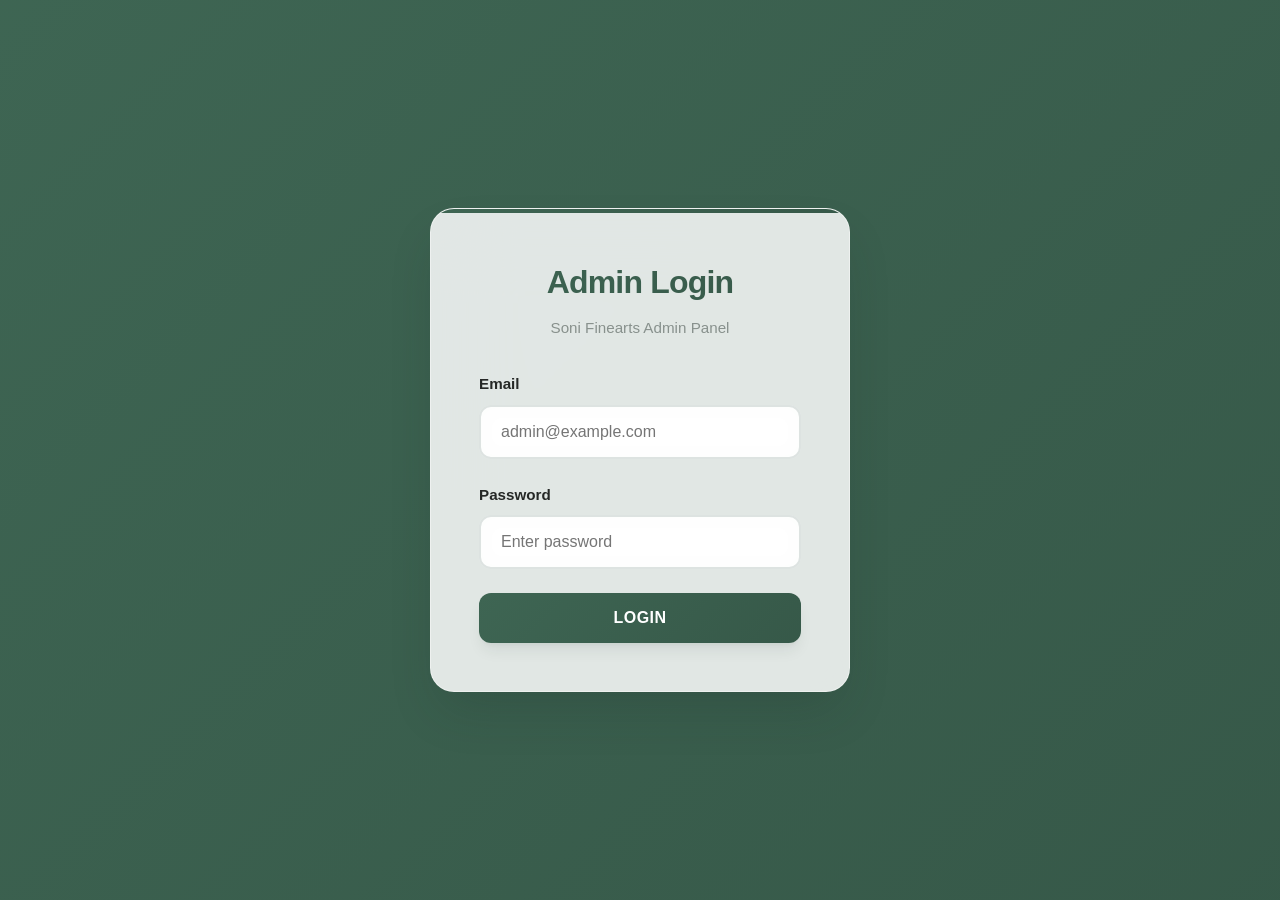
==== admin.html @ 53bbf8bd "initial commit" ====
<!DOCTYPE html>
<html lang="en">
<head>
  <meta charset="UTF-8">
  <meta name="viewport" content="width=device-width, initial-scale=1.0">
  <title>Admin Dashboard</title>
  <!-- <link rel="stylesheet" href="admin.css"> -->
   <link rel="stylesheet" href="adminTest.css"> <!--teal green-->
    <!-- <link rel="stylesheet" href="claudeadmin.css"> -->
</head>
<body>

  <!-- LOGIN SECTION -->
  <div id="login-container" class="login-container show">
    <div class="login-box">
      <h1>Admin Login</h1>
      <p class="login-subtitle">Soni Finearts Admin Panel</p>
      
      <form id="login-form">
        <div class="form-group">
          <label for="admin-email">Email</label>
          <input type="email" id="admin-email" placeholder="admin@example.com" required>
        </div>
        
        <div class="form-group">
          <label for="admin-password">Password</label>
          <input type="password" id="admin-password" placeholder="Enter password" required>
        </div>
        
        <button type="submit" class="btn-login">Login</button>
        <p id="login-error" class="error-message"></p>
      </form>
    </div>
  </div>

  <!-- DASHBOARD SECTION -->
  <div id="dashboard-container" class="dashboard-container">
    <header class="admin-header">
      <div class="header-left">
        <h1>Admin Product Dashboard</h1>
        <p class="header-subtitle">Manage your products</p>
      </div>
      <div class="header-right">
        <span id="admin-name" class="admin-name"></span>
        <button id="logout-btn" class="btn-logout">Logout</button>
      </div>
    </header>

    <div class="container">
      <!-- PRODUCT FORM -->
      <section class="form-section">
        <h2>Add/Edit Product</h2>
        <form id="product-form" enctype="multipart/form-data">
          <input type="hidden" id="product-id">
          
          <div class="form-row">
            <div class="form-group">
              <label for="name">Product Name</label>
              <input type="text" id="name" placeholder="Enter product name" required>
            </div>
            
            <div class="form-group">
              <label for="price">Price (₹)</label>
              <input type="number" id="price" placeholder="Enter price" step="0.01" required>
            </div>
          </div>
          
          <div class="form-row">
            <div class="form-group">
              <label for="image">Product Image</label>
              <input type="file" id="image" accept="image/*">
              <small>Upload an image for the product</small>
            </div>
            
            <div class="form-group">
              <label for="description">Description</label>
              <input type="text" id="description" placeholder="Brief product description">
            </div>
          </div>

          <button type="submit" class="btn-submit">Save Product</button>
          <button type="button" id="reset-form-btn" class="btn-reset">Clear Form</button>
        </form>
      </section>

      <!-- PRODUCT LIST -->
      <section class="list-section">
        <h2>Products List</h2>
        <div id="loading" class="loading-spinner"></div>
        <div id="product-list" class="product-list"></div>
      </section>
    </div>
  </div>

  <script src="admin.js"></script>
</body>
</html>
---- admin.css ----
/* admin.css - Ultra Modern Admin Dashboard 2024 */
:root {
  --hue: 152;

  /* Brand colors */
  --first-color: hsl(152, 24%, 32%);
  --first-color-alt: hsl(152, 24%, 28%);
  --first-color-light: hsl(152, 24%, 66%);
  --first-color-lighten: hsl(152, 24%, 92%);

  /* Text colors */
  --title-color: hsl(152, 4%, 15%);
  --text-color: hsl(152, 4%, 35%);
  --text-color-light: hsl(152, 4%, 55%);

  /* Gradients built from brand colors */
  --primary-gradient: linear-gradient(135deg, var(--first-color) 0%, var(--first-color-alt) 100%);
  --success-gradient: linear-gradient(135deg, hsl(152, 40%, 38%) 0%, hsl(152, 40%, 28%) 100%);
  --error-gradient: linear-gradient(135deg, hsl(0, 65%, 55%) 0%, hsl(0, 65%, 45%) 100%);
  --warning-gradient: linear-gradient(135deg, hsl(38, 85%, 55%) 0%, hsl(38, 85%, 45%) 100%);

  /* Surfaces */
  --glass-bg: rgba(255, 255, 255, 0.85);
  --glass-border: rgba(255, 255, 255, 0.4);

  /* Borders & shadows */
  --border-light: hsl(152, 10%, 88%);
  --shadow-sm: 0 1px 3px 0 hsl(152 24% 15% / 0.08), 0 1px 2px -1px hsl(152 24% 15% / 0.08);
  --shadow-md: 0 4px 6px -1px hsl(152 24% 15% / 0.08), 0 2px 4px -2px hsl(152 24% 15% / 0.08);
  --shadow-lg: 0 10px 15px -3px hsl(152 24% 15% / 0.08), 0 4px 6px -4px hsl(152 24% 15% / 0.08);
  --shadow-xl: 0 20px 25px -5px hsl(152 24% 15% / 0.1), 0 8px 10px -6px hsl(152 24% 15% / 0.1);
  --shadow-2xl: 0 25px 50px -12px hsl(152 24% 15% / 0.22);

  /* Radii */
  --radius-sm: 8px;
  --radius-md: 12px;
  --radius-lg: 20px;
  --radius-xl: 24px;

  /* Motion */
  --transition: all 0.3s cubic-bezier(0.4, 0, 0.2, 1);

  /* Legacy aliases kept for backwards compat */
  --text-primary: var(--title-color);
  --text-secondary: var(--text-color);
  --text-muted: var(--text-color-light);
}

* {
  margin: 0;
  padding: 0;
  box-sizing: border-box;
}

body {
  font-family: 'Inter', -apple-system, BlinkMacSystemFont, 'Segoe UI', Roboto, sans-serif;
  background: var(--primary-gradient);
  min-height: 100vh;
  padding: 20px;
  color: var(--title-color);
  line-height: 1.6;
  -webkit-font-smoothing: antialiased;
  -moz-osx-font-smoothing: grayscale;
}

/* LOGIN CONTAINER */
.login-container {
  display: none;
  position: fixed;
  top: 0;
  left: 0;
  right: 0;
  bottom: 0;
  background: var(--primary-gradient);
  z-index: 1000;
  align-items: center;
  justify-content: center;
  backdrop-filter: blur(8px);
}

.login-container.show {
  display: flex;
}

.login-box {
  background: var(--glass-bg);
  backdrop-filter: blur(40px);
  border-radius: var(--radius-xl);
  padding: 48px;
  box-shadow: var(--shadow-2xl);
  width: 100%;
  max-width: 420px;
  border: 1px solid var(--glass-border);
  position: relative;
  overflow: hidden;
}

.login-box::before {
  content: '';
  position: absolute;
  top: 0;
  left: 0;
  right: 0;
  height: 4px;
  background: var(--primary-gradient);
}

.login-box h1 {
  font-size: 2rem;
  font-weight: 800;
  background: var(--primary-gradient);
  -webkit-background-clip: text;
  -webkit-text-fill-color: transparent;
  background-clip: text;
  margin-bottom: 8px;
  text-align: center;
  letter-spacing: -0.025em;
}

.login-subtitle {
  text-align: center;
  color: var(--text-color-light);
  margin-bottom: 32px;
  font-size: 0.95rem;
  font-weight: 500;
}

#login-form .form-group {
  margin-bottom: 24px;
  position: relative;
}

#login-form label {
  display: block;
  margin-bottom: 8px;
  font-weight: 600;
  color: var(--title-color);
  font-size: 0.95rem;
}

#login-form input {
  width: 100%;
  padding: 16px 20px;
  border: 2px solid var(--border-light);
  border-radius: var(--radius-md);
  font-size: 1rem;
  font-weight: 500;
  background: rgba(255, 255, 255, 0.9);
  transition: var(--transition);
  backdrop-filter: blur(10px);
  color: var(--title-color);
}

#login-form input:focus {
  outline: none;
  border-color: var(--first-color);
  box-shadow: 0 0 0 4px hsl(152, 24%, 32%, 0.15);
  transform: translateY(-1px);
}

.btn-login {
  width: 100%;
  padding: 16px 24px;
  background: var(--primary-gradient);
  color: white;
  border: none;
  border-radius: var(--radius-md);
  font-size: 1rem;
  font-weight: 700;
  cursor: pointer;
  transition: var(--transition);
  box-shadow: var(--shadow-lg);
  position: relative;
  overflow: hidden;
  text-transform: uppercase;
  letter-spacing: 0.5px;
}

.btn-login::before {
  content: '';
  position: absolute;
  top: 0;
  left: -100%;
  width: 100%;
  height: 100%;
  background: linear-gradient(90deg, transparent, rgba(255, 255, 255, 0.25), transparent);
  transition: left 0.6s;
}

.btn-login:hover::before {
  left: 100%;
}

.btn-login:hover {
  transform: translateY(-3px);
  box-shadow: var(--shadow-2xl);
}

.btn-login:active {
  transform: translateY(-1px);
}

.error-message {
  background: hsl(0, 65%, 96%);
  color: hsl(0, 65%, 40%);
  font-size: 0.9rem;
  margin-top: 12px;
  text-align: center;
  padding: 12px 16px;
  border-radius: var(--radius-sm);
  border-left: 4px solid hsl(0, 65%, 55%);
  display: none;
  backdrop-filter: blur(10px);
}

.error-message.show {
  display: block;
  animation: shake 0.5s ease-in-out;
}

@keyframes shake {
  0%, 100% { transform: translateX(0); }
  25% { transform: translateX(-4px); }
  75% { transform: translateX(4px); }
}

/* DASHBOARD CONTAINER */
.dashboard-container {
  display: none;
}

.dashboard-container.show {
  display: block;
}

.admin-header {
  background: var(--glass-bg);
  backdrop-filter: blur(40px);
  border-radius: var(--radius-lg);
  padding: 24px 40px;
  box-shadow: var(--shadow-lg);
  margin-bottom: 30px;
  display: flex;
  justify-content: space-between;
  align-items: center;
  border: 1px solid var(--glass-border);
  position: relative;
}

.admin-header::before {
  content: '';
  position: absolute;
  top: 0;
  left: 0;
  right: 0;
  height: 4px;
  background: var(--primary-gradient);
  border-radius: var(--radius-lg) var(--radius-lg) 0 0;
}

.header-left h1 {
  font-size: 2rem;
  font-weight: 800;
  background: var(--primary-gradient);
  -webkit-background-clip: text;
  -webkit-text-fill-color: transparent;
  background-clip: text;
  margin: 0 0 4px 0;
  letter-spacing: -0.025em;
}

.header-subtitle {
  color: var(--text-color-light);
  font-size: 0.9rem;
  font-weight: 500;
}

.header-right {
  display: flex;
  align-items: center;
  gap: 20px;
}

.admin-name {
  color: var(--title-color);
  font-weight: 600;
  font-size: 0.95rem;
  display: flex;
  align-items: center;
  gap: 8px;
}

.btn-logout {
  padding: 12px 24px;
  background: var(--error-gradient);
  color: white;
  border: none;
  border-radius: var(--radius-md);
  font-weight: 600;
  cursor: pointer;
  transition: var(--transition);
  box-shadow: var(--shadow-md);
  text-transform: uppercase;
  letter-spacing: 0.5px;
  font-size: 0.9rem;
}

.btn-logout:hover {
  transform: translateY(-2px);
  box-shadow: var(--shadow-xl);
}

.container {
  max-width: 1400px;
  margin: 0 auto;
}

/* FORM SECTION */
.form-section {
  background: var(--glass-bg);
  backdrop-filter: blur(40px);
  border-radius: var(--radius-lg);
  padding: 40px;
  box-shadow: var(--shadow-lg);
  border: 1px solid var(--glass-border);
  margin-bottom: 30px;
  position: relative;
  overflow: hidden;
}

.form-section::before {
  content: '';
  position: absolute;
  top: 0;
  left: 0;
  right: 0;
  height: 4px;
  background: var(--primary-gradient);
}

.form-section h2 {
  font-size: 1.75rem;
  font-weight: 800;
  color: var(--title-color);
  margin-bottom: 32px;
  display: flex;
  align-items: center;
  gap: 12px;
  letter-spacing: -0.025em;
}

#product-form {
  display: flex;
  flex-direction: column;
  gap: 24px;
}

.form-row {
  display: grid;
  grid-template-columns: repeat(auto-fit, minmax(300px, 1fr));
  gap: 24px;
}

.form-group {
  display: flex;
  flex-direction: column;
  position: relative;
}

.form-group label {
  margin-bottom: 8px;
  font-weight: 600;
  color: var(--title-color);
  font-size: 0.95rem;
  display: flex;
  align-items: center;
  gap: 6px;
}

.form-group input {
  padding: 16px 20px;
  border: 2px solid var(--border-light);
  border-radius: var(--radius-md);
  font-size: 1rem;
  font-weight: 500;
  background: rgba(255, 255, 255, 0.9);
  transition: var(--transition);
  backdrop-filter: blur(10px);
  color: var(--title-color);
}

.form-group input:focus {
  outline: none;
  border-color: var(--first-color);
  box-shadow: 0 0 0 4px hsl(152, 24%, 32%, 0.15);
  transform: translateY(-1px);
}

.form-group small {
  color: var(--text-color-light);
  font-size: 0.85rem;
  margin-top: 6px;
  font-style: italic;
}

.form-actions {
  display: flex;
  gap: 16px;
  justify-content: flex-end;
  padding-top: 24px;
  border-top: 1px solid var(--border-light);
  margin-top: 24px;
}

.btn-submit,
.btn-reset {
  padding: 16px 32px;
  border: none;
  border-radius: var(--radius-md);
  font-size: 1rem;
  font-weight: 700;
  cursor: pointer;
  transition: var(--transition);
  display: flex;
  align-items: center;
  gap: 8px;
  text-transform: uppercase;
  letter-spacing: 0.5px;
}

.btn-submit {
  background: var(--primary-gradient);
  color: white;
  box-shadow: var(--shadow-lg);
}

.btn-submit:hover {
  transform: translateY(-3px) scale(1.02);
  box-shadow: var(--shadow-2xl);
}

.btn-reset {
  background: transparent;
  color: var(--text-color-light);
  border: 2px solid var(--border-light);
  box-shadow: var(--shadow-sm);
}

.btn-reset:hover {
  background: var(--first-color-lighten);
  color: var(--title-color);
  border-color: var(--first-color);
  transform: translateY(-2px);
}

/* LIST SECTION */
.list-section {
  background: var(--glass-bg);
  backdrop-filter: blur(40px);
  border-radius: var(--radius-lg);
  padding: 40px;
  box-shadow: var(--shadow-lg);
  border: 1px solid var(--glass-border);
  position: relative;
  overflow: hidden;
}

.list-section::before {
  content: '';
  position: absolute;
  top: 0;
  left: 0;
  right: 0;
  height: 4px;
  background: var(--success-gradient);
}

.list-section h2 {
  font-size: 1.75rem;
  font-weight: 800;
  color: var(--title-color);
  margin-bottom: 32px;
  display: flex;
  align-items: center;
  gap: 12px;
  letter-spacing: -0.025em;
}

/* LOADING SPINNER */
.loading-spinner {
  display: none;
  text-align: center;
  padding: 60px 20px;
}

.loading-spinner.show {
  display: block;
}

.loading-spinner::after {
  content: '';
  display: inline-block;
  width: 48px;
  height: 48px;
  border: 4px solid hsl(152, 24%, 32%, 0.2);
  border-top-color: var(--first-color);
  border-radius: 50%;
  animation: spin 1s cubic-bezier(0.4, 0, 0.2, 1) infinite;
}

@keyframes spin {
  to { transform: rotate(360deg); }
}

.product-list {
  display: grid;
  grid-template-columns: repeat(auto-fill, minmax(360px, 1fr));
  gap: 28px;
}

.product-card {
  background: linear-gradient(145deg, rgba(255, 255, 255, 0.92), var(--first-color-lighten));
  border-radius: var(--radius-lg);
  padding: 28px;
  box-shadow: var(--shadow-md);
  border: 1px solid hsl(152, 24%, 85%);
  transition: var(--transition);
  position: relative;
  overflow: hidden;
  backdrop-filter: blur(20px);
}

.product-card::before {
  content: '';
  position: absolute;
  top: 0;
  left: 0;
  right: 0;
  height: 4px;
  background: var(--primary-gradient);
}

.product-card:hover {
  transform: translateY(-8px) scale(1.02);
  box-shadow: var(--shadow-2xl);
}

.product-info {
  display: flex;
  gap: 20px;
  margin-bottom: 20px;
  padding-bottom: 20px;
  border-bottom: 1px solid var(--border-light);
}

.product-image {
  width: 90px;
  height: 90px;
  border-radius: var(--radius-md);
  object-fit: cover;
  background: var(--first-color-lighten);
  flex-shrink: 0;
  box-shadow: var(--shadow-md);
  border: 2px solid hsl(152, 24%, 80%);
}

.product-details {
  flex: 1;
  min-width: 0;
}

.product-details h3 {
  font-size: 1.25rem;
  font-weight: 800;
  color: var(--title-color);
  margin-bottom: 8px;
  line-height: 1.3;
  display: -webkit-box;
  -webkit-line-clamp: 2;
  -webkit-box-orient: vertical;
  overflow: hidden;
}

.product-details p {
  color: var(--text-color-light);
  font-size: 0.9rem;
  margin: 6px 0;
  font-weight: 500;
}

.product-price {
  font-size: 1.5rem;
  font-weight: 800;
  background: var(--success-gradient);
  -webkit-background-clip: text;
  -webkit-text-fill-color: transparent;
  background-clip: text;
  margin-top: 4px;
}

.product-actions {
  display: flex;
  gap: 16px;
}

.btn-edit,
.btn-delete {
  flex: 1;
  padding: 12px 20px;
  border: none;
  border-radius: var(--radius-md);
  font-weight: 700;
  cursor: pointer;
  transition: var(--transition);
  display: flex;
  align-items: center;
  justify-content: center;
  gap: 8px;
  text-transform: uppercase;
  letter-spacing: 0.5px;
  font-size: 0.85rem;
}

.btn-edit {
  background: var(--success-gradient);
  color: white;
  box-shadow: var(--shadow-md);
}

.btn-delete {
  background: var(--error-gradient);
  color: white;
  box-shadow: var(--shadow-md);
}

.btn-edit:hover,
.btn-delete:hover {
  transform: translateY(-3px) scale(1.05);
  box-shadow: var(--shadow-xl);
}

/* SUCCESS/ERROR MESSAGES */
.message {
  padding: 20px 28px;
  border-radius: var(--radius-md);
  margin-bottom: 24px;
  font-weight: 600;
  display: flex;
  align-items: center;
  gap: 16px;
  animation: slideInUp 0.5s cubic-bezier(0.4, 0, 0.2, 1);
  box-shadow: var(--shadow-lg);
  backdrop-filter: blur(20px);
  border: 1px solid rgba(255, 255, 255, 0.2);
}

.message.success {
  background: hsl(152, 24%, 92%, 0.6);
  color: var(--first-color-alt);
  border-left: 5px solid var(--first-color);
}

.message.error {
  background: hsl(0, 65%, 96%, 0.6);
  color: hsl(0, 65%, 40%);
  border-left: 5px solid hsl(0, 65%, 55%);
}

@keyframes slideInUp {
  from {
    opacity: 0;
    transform: translateY(20px) scale(0.95);
  }
  to {
    opacity: 1;
    transform: translateY(0) scale(1);
  }
}

/* RESPONSIVE DESIGN */
@media (max-width: 1024px) {
  .product-list {
    grid-template-columns: repeat(auto-fill, minmax(320px, 1fr));
  }
}

@media (max-width: 768px) {
  body {
    padding: 12px;
  }

  .login-box {
    margin: 16px;
    padding: 36px 28px;
    border-radius: var(--radius-lg);
  }

  .admin-header {
    flex-direction: column;
    gap: 20px;
    padding: 24px;
    text-align: center;
  }

  .header-left h1 {
    font-size: 1.75rem;
  }

  .header-right {
    width: 100%;
    justify-content: center;
    order: -1;
  }

  .form-row {
    grid-template-columns: 1fr;
    gap: 20px;
  }

  .form-section,
  .list-section {
    padding: 28px 24px;
  }

  .product-list {
    grid-template-columns: 1fr;
    gap: 20px;
  }

  .product-card {
    padding: 24px;
  }

  .form-section h2,
  .list-section h2 {
    font-size: 1.5rem;
  }

  .form-actions {
    flex-direction: column;
  }

  .btn-submit,
  .btn-reset {
    width: 100%;
  }

  .container {
    padding: 0 12px;
  }
}

@media (max-width: 480px) {
  .login-box {
    padding: 28px 20px;
    margin: 12px;
  }

  .login-box h1 {
    font-size: 1.5rem;
  }

  .admin-header {
    padding: 20px 16px;
  }

  .admin-header h1 {
    font-size: 1.5rem;
  }

  .form-section,
  .list-section {
    padding: 24px 20px;
    border-radius: var(--radius-lg);
    margin-bottom: 20px;
  }

  .form-section h2,
  .list-section h2 {
    font-size: 1.25rem;
  }

  .product-info {
    flex-direction: column;
    gap: 16px;
  }

  .product-image {
    width: 100%;
    height: 120px;
    max-width: 200px;
    align-self: center;
  }

  .product-actions {
    flex-direction: column;
  }

  .btn-edit,
  .btn-delete {
    width: 100%;
  }

  body {
    padding: 8px;
  }
}

/* Dark mode support */
@media (prefers-color-scheme: dark) {
  :root {
    --glass-bg: rgba(15, 30, 25, 0.9);
    --glass-border: rgba(75, 166, 142, 0.15);
    --title-color: hsl(152, 15%, 90%);
    --text-color: hsl(152, 8%, 72%);
    --text-color-light: hsl(152, 8%, 55%);
    --border-light: hsl(152, 15%, 22%);
    --first-color-lighten: hsl(152, 24%, 12%);
  }

  .product-card {
    background: linear-gradient(145deg, hsl(152, 20%, 14%), hsl(152, 20%, 18%));
  }
}

/* Focus styles for accessibility */
.btn-login:focus-visible,
.btn-logout:focus-visible,
.btn-submit:focus-visible,
.btn-reset:focus-visible,
.btn-edit:focus-visible,
.btn-delete:focus-visible,
input:focus-visible {
  outline: 3px solid var(--first-color);
  outline-offset: 2px;
}

/* Custom scrollbar */
::-webkit-scrollbar {
  width: 8px;
}

::-webkit-scrollbar-track {
  background: var(--first-color-lighten);
  border-radius: 10px;
}

::-webkit-scrollbar-thumb {
  background: var(--first-color-light);
  border-radius: 10px;
  transition: var(--transition);
}

::-webkit-scrollbar-thumb:hover {
  background: var(--first-color);
}

/* Selection styles */
::selection {
  background: var(--first-color);
  color: white;
}

/* Print styles */
@media print {
  body * {
    visibility: hidden;
  }

  .product-list, .product-list * {
    visibility: visible;
  }

  .product-list {
    position: absolute;
    left: 0;
    top: 0;
  }
}

/* Reduced motion support */
@media (prefers-reduced-motion: reduce) {
  *,
  *::before,
  *::after {
    animation-duration: 0.01ms !important;
    animation-iteration-count: 1 !important;
    transition-duration: 0.01ms !important;
    scroll-behavior: auto !important;
  }
}
---- adminTest.css ----
/* admin.css - Ultra Modern Admin Dashboard 2024 */
:root {
  --hue: 152;

  /* Brand colors */
  --first-color: hsl(152, 24%, 32%);
  --first-color-alt: hsl(152, 24%, 28%);
  --first-color-light: hsl(152, 24%, 66%);
  --first-color-lighten: hsl(152, 24%, 92%);

  /* Text colors */
  --title-color: hsl(152, 4%, 15%);
  --text-color: hsl(152, 4%, 35%);
  --text-color-light: hsl(152, 4%, 55%);

  /* Gradients built from brand colors */
  --primary-gradient: linear-gradient(135deg, var(--first-color) 0%, var(--first-color-alt) 100%);
  --success-gradient: linear-gradient(135deg, hsl(152, 40%, 38%) 0%, hsl(152, 40%, 28%) 100%);
  --error-gradient: linear-gradient(135deg, hsl(0, 65%, 55%) 0%, hsl(0, 65%, 45%) 100%);
  --warning-gradient: linear-gradient(135deg, hsl(38, 85%, 55%) 0%, hsl(38, 85%, 45%) 100%);

  /* Surfaces */
  --glass-bg: rgba(255, 255, 255, 0.85);
  --glass-border: rgba(255, 255, 255, 0.4);

  /* Borders & shadows */
  --border-light: hsl(152, 10%, 88%);
  --shadow-sm: 0 1px 3px 0 hsl(152 24% 15% / 0.08), 0 1px 2px -1px hsl(152 24% 15% / 0.08);
  --shadow-md: 0 4px 6px -1px hsl(152 24% 15% / 0.08), 0 2px 4px -2px hsl(152 24% 15% / 0.08);
  --shadow-lg: 0 10px 15px -3px hsl(152 24% 15% / 0.08), 0 4px 6px -4px hsl(152 24% 15% / 0.08);
  --shadow-xl: 0 20px 25px -5px hsl(152 24% 15% / 0.1), 0 8px 10px -6px hsl(152 24% 15% / 0.1);
  --shadow-2xl: 0 25px 50px -12px hsl(152 24% 15% / 0.22);

  /* Radii */
  --radius-sm: 8px;
  --radius-md: 12px;
  --radius-lg: 20px;
  --radius-xl: 24px;

  /* Motion */
  --transition: all 0.3s cubic-bezier(0.4, 0, 0.2, 1);

  /* Legacy aliases kept for backwards compat */
  --text-primary: var(--title-color);
  --text-secondary: var(--text-color);
  --text-muted: var(--text-color-light);
}

* {
  margin: 0;
  padding: 0;
  box-sizing: border-box;
}

body {
  font-family: 'Inter', -apple-system, BlinkMacSystemFont, 'Segoe UI', Roboto, sans-serif;
  background: var(--primary-gradient);
  min-height: 100vh;
  padding: 20px;
  color: var(--title-color);
  line-height: 1.6;
  -webkit-font-smoothing: antialiased;
  -moz-osx-font-smoothing: grayscale;
}

/* LOGIN CONTAINER */
.login-container {
  display: none;
  position: fixed;
  top: 0;
  left: 0;
  right: 0;
  bottom: 0;
  background: var(--primary-gradient);
  z-index: 1000;
  align-items: center;
  justify-content: center;
  backdrop-filter: blur(8px);
}

.login-container.show {
  display: flex;
}

.login-box {
  background: var(--glass-bg);
  backdrop-filter: blur(40px);
  border-radius: var(--radius-xl);
  padding: 48px;
  box-shadow: var(--shadow-2xl);
  width: 100%;
  max-width: 420px;
  border: 1px solid var(--glass-border);
  position: relative;
  overflow: hidden;
}

.login-box::before {
  content: '';
  position: absolute;
  top: 0;
  left: 0;
  right: 0;
  height: 4px;
  background: var(--primary-gradient);
}

.login-box h1 {
  font-size: 2rem;
  font-weight: 800;
  background: var(--primary-gradient);
  -webkit-background-clip: text;
  -webkit-text-fill-color: transparent;
  background-clip: text;
  margin-bottom: 8px;
  text-align: center;
  letter-spacing: -0.025em;
}

.login-subtitle {
  text-align: center;
  color: var(--text-color-light);
  margin-bottom: 32px;
  font-size: 0.95rem;
  font-weight: 500;
}

#login-form .form-group {
  margin-bottom: 24px;
  position: relative;
}

#login-form label {
  display: block;
  margin-bottom: 8px;
  font-weight: 600;
  color: var(--title-color);
  font-size: 0.95rem;
}

#login-form input {
  width: 100%;
  padding: 16px 20px;
  border: 2px solid var(--border-light);
  border-radius: var(--radius-md);
  font-size: 1rem;
  font-weight: 500;
  background: rgba(255, 255, 255, 0.9);
  transition: var(--transition);
  backdrop-filter: blur(10px);
  color: var(--title-color);
}

#login-form input:focus {
  outline: none;
  border-color: var(--first-color);
  box-shadow: 0 0 0 4px hsl(152, 24%, 32%, 0.15);
  transform: translateY(-1px);
}

.btn-login {
  width: 100%;
  padding: 16px 24px;
  background: var(--primary-gradient);
  color: white;
  border: none;
  border-radius: var(--radius-md);
  font-size: 1rem;
  font-weight: 700;
  cursor: pointer;
  transition: var(--transition);
  box-shadow: var(--shadow-lg);
  position: relative;
  overflow: hidden;
  text-transform: uppercase;
  letter-spacing: 0.5px;
}

.btn-login::before {
  content: '';
  position: absolute;
  top: 0;
  left: -100%;
  width: 100%;
  height: 100%;
  background: linear-gradient(90deg, transparent, rgba(255, 255, 255, 0.25), transparent);
  transition: left 0.6s;
}

.btn-login:hover::before {
  left: 100%;
}

.btn-login:hover {
  transform: translateY(-3px);
  box-shadow: var(--shadow-2xl);
}

.btn-login:active {
  transform: translateY(-1px);
}

.error-message {
  background: hsl(0, 65%, 96%);
  color: hsl(0, 65%, 40%);
  font-size: 0.9rem;
  margin-top: 12px;
  text-align: center;
  padding: 12px 16px;
  border-radius: var(--radius-sm);
  border-left: 4px solid hsl(0, 65%, 55%);
  display: none;
  backdrop-filter: blur(10px);
}

.error-message.show {
  display: block;
  animation: shake 0.5s ease-in-out;
}

@keyframes shake {
  0%, 100% { transform: translateX(0); }
  25% { transform: translateX(-4px); }
  75% { transform: translateX(4px); }
}

/* DASHBOARD CONTAINER */
.dashboard-container {
  display: none;
}

.dashboard-container.show {
  display: block;
}

.admin-header {
  background: var(--glass-bg);
  backdrop-filter: blur(40px);
  border-radius: var(--radius-lg);
  padding: 24px 40px;
  box-shadow: var(--shadow-lg);
  margin-bottom: 30px;
  display: flex;
  justify-content: space-between;
  align-items: center;
  border: 1px solid var(--glass-border);
  position: relative;
}

.admin-header::before {
  content: '';
  position: absolute;
  top: 0;
  left: 0;
  right: 0;
  height: 4px;
  background: var(--primary-gradient);
  border-radius: var(--radius-lg) var(--radius-lg) 0 0;
}

.header-left h1 {
  font-size: 2rem;
  font-weight: 800;
  background: var(--primary-gradient);
  -webkit-background-clip: text;
  -webkit-text-fill-color: transparent;
  background-clip: text;
  margin: 0 0 4px 0;
  letter-spacing: -0.025em;
}

.header-subtitle {
  color: var(--text-color-light);
  font-size: 0.9rem;
  font-weight: 500;
}

.header-right {
  display: flex;
  align-items: center;
  gap: 20px;
}

.admin-name {
  color: var(--title-color);
  font-weight: 600;
  font-size: 0.95rem;
  display: flex;
  align-items: center;
  gap: 8px;
}

.btn-logout {
  padding: 12px 24px;
  background: var(--error-gradient);
  color: white;
  border: none;
  border-radius: var(--radius-md);
  font-weight: 600;
  cursor: pointer;
  transition: var(--transition);
  box-shadow: var(--shadow-md);
  text-transform: uppercase;
  letter-spacing: 0.5px;
  font-size: 0.9rem;
}

.btn-logout:hover {
  transform: translateY(-2px);
  box-shadow: var(--shadow-xl);
}

.container {
  max-width: 1400px;
  margin: 0 auto;
}

/* FORM SECTION */
.form-section {
  background: var(--glass-bg);
  backdrop-filter: blur(40px);
  border-radius: var(--radius-lg);
  padding: 40px;
  box-shadow: var(--shadow-lg);
  border: 1px solid var(--glass-border);
  margin-bottom: 30px;
  position: relative;
  overflow: hidden;
}

.form-section::before {
  content: '';
  position: absolute;
  top: 0;
  left: 0;
  right: 0;
  height: 4px;
  background: var(--primary-gradient);
}

.form-section h2 {
  font-size: 1.75rem;
  font-weight: 800;
  color: var(--title-color);
  margin-bottom: 32px;
  display: flex;
  align-items: center;
  gap: 12px;
  letter-spacing: -0.025em;
}

#product-form {
  display: flex;
  flex-direction: column;
  gap: 24px;
}

.form-row {
  display: grid;
  grid-template-columns: repeat(auto-fit, minmax(300px, 1fr));
  gap: 24px;
}

.form-group {
  display: flex;
  flex-direction: column;
  position: relative;
}

.form-group label {
  margin-bottom: 8px;
  font-weight: 600;
  color: var(--title-color);
  font-size: 0.95rem;
  display: flex;
  align-items: center;
  gap: 6px;
}

.form-group input {
  padding: 16px 20px;
  border: 2px solid var(--border-light);
  border-radius: var(--radius-md);
  font-size: 1rem;
  font-weight: 500;
  background: rgba(255, 255, 255, 0.9);
  transition: var(--transition);
  backdrop-filter: blur(10px);
  color: var(--title-color);
}

.form-group input:focus {
  outline: none;
  border-color: var(--first-color);
  box-shadow: 0 0 0 4px hsl(152, 24%, 32%, 0.15);
  transform: translateY(-1px);
}

.form-group small {
  color: var(--text-color-light);
  font-size: 0.85rem;
  margin-top: 6px;
  font-style: italic;
}

.form-actions {
  display: flex;
  gap: 16px;
  justify-content: flex-end;
  padding-top: 24px;
  border-top: 1px solid var(--border-light);
  margin-top: 24px;
}

.btn-submit,
.btn-reset {
  padding: 16px 32px;
  border: none;
  border-radius: var(--radius-md);
  font-size: 1rem;
  font-weight: 700;
  cursor: pointer;
  transition: var(--transition);
  display: flex;
  align-items: center;
  gap: 8px;
  text-transform: uppercase;
  letter-spacing: 0.5px;
}

.btn-submit {
  background: var(--primary-gradient);
  color: white;
  box-shadow: var(--shadow-lg);
}

.btn-submit:hover {
  transform: translateY(-3px) scale(1.02);
  box-shadow: var(--shadow-2xl);
}

.btn-reset {
  background: transparent;
  color: var(--text-color-light);
  border: 2px solid var(--border-light);
  box-shadow: var(--shadow-sm);
}

.btn-reset:hover {
  background: var(--first-color-lighten);
  color: var(--title-color);
  border-color: var(--first-color);
  transform: translateY(-2px);
}

/* LIST SECTION */
.list-section {
  background: var(--glass-bg);
  backdrop-filter: blur(40px);
  border-radius: var(--radius-lg);
  padding: 40px;
  box-shadow: var(--shadow-lg);
  border: 1px solid var(--glass-border);
  position: relative;
  overflow: hidden;
}

.list-section::before {
  content: '';
  position: absolute;
  top: 0;
  left: 0;
  right: 0;
  height: 4px;
  background: var(--success-gradient);
}

.list-section h2 {
  font-size: 1.75rem;
  font-weight: 800;
  color: var(--title-color);
  margin-bottom: 32px;
  display: flex;
  align-items: center;
  gap: 12px;
  letter-spacing: -0.025em;
}

/* LOADING SPINNER */
.loading-spinner {
  display: none;
  text-align: center;
  padding: 60px 20px;
}

.loading-spinner.show {
  display: block;
}

.loading-spinner::after {
  content: '';
  display: inline-block;
  width: 48px;
  height: 48px;
  border: 4px solid hsl(152, 24%, 32%, 0.2);
  border-top-color: var(--first-color);
  border-radius: 50%;
  animation: spin 1s cubic-bezier(0.4, 0, 0.2, 1) infinite;
}

@keyframes spin {
  to { transform: rotate(360deg); }
}

.product-list {
  display: grid;
  grid-template-columns: repeat(auto-fill, minmax(360px, 1fr));
  gap: 28px;
}

.product-card {
  background: linear-gradient(145deg, rgba(255, 255, 255, 0.92), var(--first-color-lighten));
  border-radius: var(--radius-lg);
  padding: 28px;
  box-shadow: var(--shadow-md);
  border: 1px solid hsl(152, 24%, 85%);
  transition: var(--transition);
  position: relative;
  overflow: hidden;
  backdrop-filter: blur(20px);
}

.product-card::before {
  content: '';
  position: absolute;
  top: 0;
  left: 0;
  right: 0;
  height: 4px;
  background: var(--primary-gradient);
}

.product-card:hover {
  transform: translateY(-8px) scale(1.02);
  box-shadow: var(--shadow-2xl);
}

.product-info {
  display: flex;
  gap: 20px;
  margin-bottom: 20px;
  padding-bottom: 20px;
  border-bottom: 1px solid var(--border-light);
}

.product-image {
  width: 90px;
  height: 90px;
  border-radius: var(--radius-md);
  object-fit: cover;
  background: var(--first-color-lighten);
  flex-shrink: 0;
  box-shadow: var(--shadow-md);
  border: 2px solid hsl(152, 24%, 80%);
}

.product-details {
  flex: 1;
  min-width: 0;
}

.product-details h3 {
  font-size: 1.25rem;
  font-weight: 800;
  color: var(--title-color);
  margin-bottom: 8px;
  line-height: 1.3;
  display: -webkit-box;
  -webkit-line-clamp: 2;
  -webkit-box-orient: vertical;
  overflow: hidden;
}

.product-details p {
  color: var(--text-color-light);
  font-size: 0.9rem;
  margin: 6px 0;
  font-weight: 500;
}

.product-price {
  font-size: 1.5rem;
  font-weight: 800;
  background: var(--success-gradient);
  -webkit-background-clip: text;
  -webkit-text-fill-color: transparent;
  background-clip: text;
  margin-top: 4px;
}

.product-actions {
  display: flex;
  gap: 16px;
}

.btn-edit,
.btn-delete {
  flex: 1;
  padding: 12px 20px;
  border: none;
  border-radius: var(--radius-md);
  font-weight: 700;
  cursor: pointer;
  transition: var(--transition);
  display: flex;
  align-items: center;
  justify-content: center;
  gap: 8px;
  text-transform: uppercase;
  letter-spacing: 0.5px;
  font-size: 0.85rem;
}

.btn-edit {
  background: var(--success-gradient);
  color: white;
  box-shadow: var(--shadow-md);
}

.btn-delete {
  background: var(--error-gradient);
  color: white;
  box-shadow: var(--shadow-md);
}

.btn-edit:hover,
.btn-delete:hover {
  transform: translateY(-3px) scale(1.05);
  box-shadow: var(--shadow-xl);
}

/* SUCCESS/ERROR MESSAGES */
.message {
  padding: 20px 28px;
  border-radius: var(--radius-md);
  margin-bottom: 24px;
  font-weight: 600;
  display: flex;
  align-items: center;
  gap: 16px;
  animation: slideInUp 0.5s cubic-bezier(0.4, 0, 0.2, 1);
  box-shadow: var(--shadow-lg);
  backdrop-filter: blur(20px);
  border: 1px solid rgba(255, 255, 255, 0.2);
}

.message.success {
  background: hsl(152, 24%, 92%, 0.6);
  color: var(--first-color-alt);
  border-left: 5px solid var(--first-color);
}

.message.error {
  background: hsl(0, 65%, 96%, 0.6);
  color: hsl(0, 65%, 40%);
  border-left: 5px solid hsl(0, 65%, 55%);
}

@keyframes slideInUp {
  from {
    opacity: 0;
    transform: translateY(20px) scale(0.95);
  }
  to {
    opacity: 1;
    transform: translateY(0) scale(1);
  }
}

/* RESPONSIVE DESIGN */
@media (max-width: 1024px) {
  .product-list {
    grid-template-columns: repeat(auto-fill, minmax(320px, 1fr));
  }
}

@media (max-width: 768px) {
  body {
    padding: 12px;
  }

  .login-box {
    margin: 16px;
    padding: 36px 28px;
    border-radius: var(--radius-lg);
  }

  .admin-header {
    flex-direction: column;
    gap: 20px;
    padding: 24px;
    text-align: center;
  }

  .header-left h1 {
    font-size: 1.75rem;
  }

  .header-right {
    width: 100%;
    justify-content: center;
    order: -1;
  }

  .form-row {
    grid-template-columns: 1fr;
    gap: 20px;
  }

  .form-section,
  .list-section {
    padding: 28px 24px;
  }

  .product-list {
    grid-template-columns: 1fr;
    gap: 20px;
  }

  .product-card {
    padding: 24px;
  }

  .form-section h2,
  .list-section h2 {
    font-size: 1.5rem;
  }

  .form-actions {
    flex-direction: column;
  }

  .btn-submit,
  .btn-reset {
    width: 100%;
  }

  .container {
    padding: 0 12px;
  }
}

@media (max-width: 480px) {
  .login-box {
    padding: 28px 20px;
    margin: 12px;
  }

  .login-box h1 {
    font-size: 1.5rem;
  }

  .admin-header {
    padding: 20px 16px;
  }

  .admin-header h1 {
    font-size: 1.5rem;
  }

  .form-section,
  .list-section {
    padding: 24px 20px;
    border-radius: var(--radius-lg);
    margin-bottom: 20px;
  }

  .form-section h2,
  .list-section h2 {
    font-size: 1.25rem;
  }

  .product-info {
    flex-direction: column;
    gap: 16px;
  }

  .product-image {
    width: 100%;
    height: 120px;
    max-width: 200px;
    align-self: center;
  }

  .product-actions {
    flex-direction: column;
  }

  .btn-edit,
  .btn-delete {
    width: 100%;
  }

  body {
    padding: 8px;
  }
}

/* Dark mode support */
@media (prefers-color-scheme: dark) {
  :root {
    --glass-bg: rgba(15, 30, 25, 0.9);
    --glass-border: rgba(75, 166, 142, 0.15);
    --title-color: hsl(152, 15%, 90%);
    --text-color: hsl(152, 8%, 72%);
    --text-color-light: hsl(152, 8%, 55%);
    --border-light: hsl(152, 15%, 22%);
    --first-color-lighten: hsl(152, 24%, 12%);
  }

  .product-card {
    background: linear-gradient(145deg, hsl(152, 20%, 14%), hsl(152, 20%, 18%));
  }
}

/* Focus styles for accessibility */
.btn-login:focus-visible,
.btn-logout:focus-visible,
.btn-submit:focus-visible,
.btn-reset:focus-visible,
.btn-edit:focus-visible,
.btn-delete:focus-visible,
input:focus-visible {
  outline: 3px solid var(--first-color);
  outline-offset: 2px;
}

/* Custom scrollbar */
::-webkit-scrollbar {
  width: 8px;
}

::-webkit-scrollbar-track {
  background: var(--first-color-lighten);
  border-radius: 10px;
}

::-webkit-scrollbar-thumb {
  background: var(--first-color-light);
  border-radius: 10px;
  transition: var(--transition);
}

::-webkit-scrollbar-thumb:hover {
  background: var(--first-color);
}

/* Selection styles */
::selection {
  background: var(--first-color);
  color: white;
}

/* Print styles */
@media print {
  body * {
    visibility: hidden;
  }

  .product-list, .product-list * {
    visibility: visible;
  }

  .product-list {
    position: absolute;
    left: 0;
    top: 0;
  }
}

/* Reduced motion support */
@media (prefers-reduced-motion: reduce) {
  *,
  *::before,
  *::after {
    animation-duration: 0.01ms !important;
    animation-iteration-count: 1 !important;
    transition-duration: 0.01ms !important;
    scroll-behavior: auto !important;
  }
}
---- claudeadmin.css ----
/* admin.css - Ultra Modern Admin Dashboard 2024 */
:root {
  --hue: 220;

  /* Brand colors — extracted indigo/violet palette */
  --first-color: #4f46e5;
  --first-color-alt: #3730a3;
  --first-color-light: #a5b4fc;
  --first-color-lighten: #e0e7ff;

  /* Text colors — extracted slate palette */
  --title-color: #0f172a;
  --text-color: #334155;
  --text-color-light: #64748b;

  /* Gradients — extracted from source */
  --primary-gradient: linear-gradient(135deg, #667eea 0%, #764ba2 100%);
  --accent-gradient: linear-gradient(135deg, #f093fb 0%, #f5576c 100%);
  --success-gradient: linear-gradient(135deg, #10b981 0%, #059669 100%);
  --error-gradient: linear-gradient(135deg, #ef4444 0%, #dc2626 100%);
  --warning-gradient: linear-gradient(135deg, #f59e0b 0%, #d97706 100%);

  /* Surfaces */
  --glass-bg: rgba(255, 255, 255, 0.85);
  --glass-border: rgba(255, 255, 255, 0.4);

  /* Borders & shadows */
  --border-light: #e2e8f0;
  --shadow-sm: 0 1px 2px 0 rgb(0 0 0 / 0.05);
  --shadow-md: 0 4px 6px -1px rgb(0 0 0 / 0.1), 0 2px 4px -2px rgb(0 0 0 / 0.1);
  --shadow-lg: 0 10px 15px -3px rgb(0 0 0 / 0.1), 0 4px 6px -4px rgb(0 0 0 / 0.1);
  --shadow-xl: 0 20px 25px -5px rgb(0 0 0 / 0.1), 0 8px 10px -6px rgb(0 0 0 / 0.1);
  --shadow-2xl: 0 25px 50px -12px rgb(0 0 0 / 0.25);

  /* Radii */
  --radius-sm: 8px;
  --radius-md: 12px;
  --radius-lg: 20px;
  --radius-xl: 24px;

  /* Motion */
  --transition: all 0.3s cubic-bezier(0.4, 0, 0.2, 1);

  /* Legacy aliases */
  --text-primary: var(--title-color);
  --text-secondary: var(--text-color);
  --text-muted: var(--text-color-light);
}

* {
  margin: 0;
  padding: 0;
  box-sizing: border-box;
}

body {
  font-family: 'Inter', -apple-system, BlinkMacSystemFont, 'Segoe UI', Roboto, sans-serif;
  background: var(--primary-gradient);
  min-height: 100vh;
  padding: 20px;
  color: var(--title-color);
  line-height: 1.6;
  -webkit-font-smoothing: antialiased;
  -moz-osx-font-smoothing: grayscale;
}

/* LOGIN CONTAINER */
.login-container {
  display: none;
  position: fixed;
  top: 0;
  left: 0;
  right: 0;
  bottom: 0;
  background: var(--primary-gradient);
  z-index: 1000;
  align-items: center;
  justify-content: center;
  backdrop-filter: blur(8px);
}

.login-container.show {
  display: flex;
}

.login-box {
  background: var(--glass-bg);
  backdrop-filter: blur(40px);
  border-radius: var(--radius-xl);
  padding: 48px;
  box-shadow: var(--shadow-2xl);
  width: 100%;
  max-width: 420px;
  border: 1px solid var(--glass-border);
  position: relative;
  overflow: hidden;
}

.login-box::before {
  content: '';
  position: absolute;
  top: 0;
  left: 0;
  right: 0;
  height: 4px;
  background: var(--primary-gradient);
}

.login-box h1 {
  font-size: 2rem;
  font-weight: 800;
  background: var(--primary-gradient);
  -webkit-background-clip: text;
  -webkit-text-fill-color: transparent;
  background-clip: text;
  margin-bottom: 8px;
  text-align: center;
  letter-spacing: -0.025em;
}

.login-subtitle {
  text-align: center;
  color: var(--text-color-light);
  margin-bottom: 32px;
  font-size: 0.95rem;
  font-weight: 500;
}

#login-form .form-group {
  margin-bottom: 24px;
  position: relative;
}

#login-form label {
  display: block;
  margin-bottom: 8px;
  font-weight: 600;
  color: var(--title-color);
  font-size: 0.95rem;
}

#login-form input {
  width: 100%;
  padding: 16px 20px;
  border: 2px solid var(--border-light);
  border-radius: var(--radius-md);
  font-size: 1rem;
  font-weight: 500;
  background: rgba(255, 255, 255, 0.9);
  transition: var(--transition);
  backdrop-filter: blur(10px);
  color: var(--title-color);
}

#login-form input:focus {
  outline: none;
  border-color: var(--first-color);
  box-shadow: 0 0 0 4px rgba(79, 70, 229, 0.15);
  transform: translateY(-1px);
}

.btn-login {
  width: 100%;
  padding: 16px 24px;
  background: var(--primary-gradient);
  color: white;
  border: none;
  border-radius: var(--radius-md);
  font-size: 1rem;
  font-weight: 700;
  cursor: pointer;
  transition: var(--transition);
  box-shadow: var(--shadow-lg);
  position: relative;
  overflow: hidden;
  text-transform: uppercase;
  letter-spacing: 0.5px;
}

.btn-login::before {
  content: '';
  position: absolute;
  top: 0;
  left: -100%;
  width: 100%;
  height: 100%;
  background: linear-gradient(90deg, transparent, rgba(255, 255, 255, 0.2), transparent);
  transition: left 0.6s;
}

.btn-login:hover::before {
  left: 100%;
}

.btn-login:hover {
  transform: translateY(-3px);
  box-shadow: var(--shadow-2xl);
}

.btn-login:active {
  transform: translateY(-1px);
}

.error-message {
  background: rgba(239, 68, 68, 0.08);
  color: #dc2626;
  font-size: 0.9rem;
  margin-top: 12px;
  text-align: center;
  padding: 12px 16px;
  border-radius: var(--radius-sm);
  border-left: 4px solid #ef4444;
  display: none;
  backdrop-filter: blur(10px);
}

.error-message.show {
  display: block;
  animation: shake 0.5s ease-in-out;
}

@keyframes shake {
  0%, 100% { transform: translateX(0); }
  25% { transform: translateX(-4px); }
  75% { transform: translateX(4px); }
}

/* DASHBOARD CONTAINER */
.dashboard-container {
  display: none;
}

.dashboard-container.show {
  display: block;
}

.admin-header {
  background: var(--glass-bg);
  backdrop-filter: blur(40px);
  border-radius: var(--radius-lg);
  padding: 24px 40px;
  box-shadow: var(--shadow-lg);
  margin-bottom: 30px;
  display: flex;
  justify-content: space-between;
  align-items: center;
  border: 1px solid var(--glass-border);
  position: relative;
}

.admin-header::before {
  content: '';
  position: absolute;
  top: 0;
  left: 0;
  right: 0;
  height: 4px;
  background: var(--primary-gradient);
  border-radius: var(--radius-lg) var(--radius-lg) 0 0;
}

.header-left h1 {
  font-size: 2rem;
  font-weight: 800;
  background: var(--primary-gradient);
  -webkit-background-clip: text;
  -webkit-text-fill-color: transparent;
  background-clip: text;
  margin: 0 0 4px 0;
  letter-spacing: -0.025em;
}

.header-subtitle {
  color: var(--text-color-light);
  font-size: 0.9rem;
  font-weight: 500;
}

.header-right {
  display: flex;
  align-items: center;
  gap: 20px;
}

.admin-name {
  color: var(--title-color);
  font-weight: 600;
  font-size: 0.95rem;
  display: flex;
  align-items: center;
  gap: 8px;
}

.btn-logout {
  padding: 12px 24px;
  background: var(--error-gradient);
  color: white;
  border: none;
  border-radius: var(--radius-md);
  font-weight: 600;
  cursor: pointer;
  transition: var(--transition);
  box-shadow: var(--shadow-md);
  text-transform: uppercase;
  letter-spacing: 0.5px;
  font-size: 0.9rem;
}

.btn-logout:hover {
  transform: translateY(-2px);
  box-shadow: var(--shadow-xl);
}

.container {
  max-width: 1400px;
  margin: 0 auto;
}

/* FORM SECTION */
.form-section {
  background: var(--glass-bg);
  backdrop-filter: blur(40px);
  border-radius: var(--radius-lg);
  padding: 40px;
  box-shadow: var(--shadow-lg);
  border: 1px solid var(--glass-border);
  margin-bottom: 30px;
  position: relative;
  overflow: hidden;
}

.form-section::before {
  content: '';
  position: absolute;
  top: 0;
  left: 0;
  right: 0;
  height: 4px;
  background: var(--primary-gradient);
}

.form-section h2 {
  font-size: 1.75rem;
  font-weight: 800;
  color: var(--title-color);
  margin-bottom: 32px;
  display: flex;
  align-items: center;
  gap: 12px;
  letter-spacing: -0.025em;
}

#product-form {
  display: flex;
  flex-direction: column;
  gap: 24px;
}

.form-row {
  display: grid;
  grid-template-columns: repeat(auto-fit, minmax(300px, 1fr));
  gap: 24px;
}

.form-group {
  display: flex;
  flex-direction: column;
  position: relative;
}

.form-group label {
  margin-bottom: 8px;
  font-weight: 600;
  color: var(--title-color);
  font-size: 0.95rem;
  display: flex;
  align-items: center;
  gap: 6px;
}

.form-group input {
  padding: 16px 20px;
  border: 2px solid var(--border-light);
  border-radius: var(--radius-md);
  font-size: 1rem;
  font-weight: 500;
  background: rgba(255, 255, 255, 0.9);
  transition: var(--transition);
  backdrop-filter: blur(10px);
  color: var(--title-color);
}

.form-group input:focus {
  outline: none;
  border-color: var(--first-color);
  box-shadow: 0 0 0 4px rgba(79, 70, 229, 0.15);
  transform: translateY(-1px);
}

.form-group small {
  color: var(--text-color-light);
  font-size: 0.85rem;
  margin-top: 6px;
  font-style: italic;
}

.form-actions {
  display: flex;
  gap: 16px;
  justify-content: flex-end;
  padding-top: 24px;
  border-top: 1px solid var(--border-light);
  margin-top: 24px;
}

.btn-submit,
.btn-reset {
  padding: 16px 32px;
  border: none;
  border-radius: var(--radius-md);
  font-size: 1rem;
  font-weight: 700;
  cursor: pointer;
  transition: var(--transition);
  display: flex;
  align-items: center;
  gap: 8px;
  text-transform: uppercase;
  letter-spacing: 0.5px;
}

.btn-submit {
  background: var(--primary-gradient);
  color: white;
  box-shadow: var(--shadow-lg);
}

.btn-submit:hover {
  transform: translateY(-3px) scale(1.02);
  box-shadow: var(--shadow-2xl);
}

.btn-reset {
  background: transparent;
  color: var(--text-color-light);
  border: 2px solid var(--border-light);
  box-shadow: var(--shadow-sm);
}

.btn-reset:hover {
  background: var(--first-color-lighten);
  color: var(--title-color);
  border-color: var(--first-color);
  transform: translateY(-2px);
}

/* LIST SECTION */
.list-section {
  background: var(--glass-bg);
  backdrop-filter: blur(40px);
  border-radius: var(--radius-lg);
  padding: 40px;
  box-shadow: var(--shadow-lg);
  border: 1px solid var(--glass-border);
  position: relative;
  overflow: hidden;
}

.list-section::before {
  content: '';
  position: absolute;
  top: 0;
  left: 0;
  right: 0;
  height: 4px;
  background: var(--success-gradient);
}

.list-section h2 {
  font-size: 1.75rem;
  font-weight: 800;
  color: var(--title-color);
  margin-bottom: 32px;
  display: flex;
  align-items: center;
  gap: 12px;
  letter-spacing: -0.025em;
}

/* LOADING SPINNER */
.loading-spinner {
  display: none;
  text-align: center;
  padding: 60px 20px;
}

.loading-spinner.show {
  display: block;
}

.loading-spinner::after {
  content: '';
  display: inline-block;
  width: 48px;
  height: 48px;
  border: 4px solid rgba(79, 70, 229, 0.2);
  border-top-color: var(--first-color);
  border-radius: 50%;
  animation: spin 1s cubic-bezier(0.4, 0, 0.2, 1) infinite;
}

@keyframes spin {
  to { transform: rotate(360deg); }
}

.product-list {
  display: grid;
  grid-template-columns: repeat(auto-fill, minmax(360px, 1fr));
  gap: 28px;
}

.product-card {
  background: linear-gradient(145deg, rgba(255, 255, 255, 0.92), var(--first-color-lighten));
  border-radius: var(--radius-lg);
  padding: 28px;
  box-shadow: var(--shadow-md);
  border: 1px solid var(--first-color-light);
  transition: var(--transition);
  position: relative;
  overflow: hidden;
  backdrop-filter: blur(20px);
}

.product-card::before {
  content: '';
  position: absolute;
  top: 0;
  left: 0;
  right: 0;
  height: 4px;
  background: var(--primary-gradient);
}

.product-card:hover {
  transform: translateY(-8px) scale(1.02);
  box-shadow: var(--shadow-2xl);
}

.product-info {
  display: flex;
  gap: 20px;
  margin-bottom: 20px;
  padding-bottom: 20px;
  border-bottom: 1px solid var(--border-light);
}

.product-image {
  width: 90px;
  height: 90px;
  border-radius: var(--radius-md);
  object-fit: cover;
  background: var(--first-color-lighten);
  flex-shrink: 0;
  box-shadow: var(--shadow-md);
  border: 2px solid var(--first-color-light);
}

.product-details {
  flex: 1;
  min-width: 0;
}

.product-details h3 {
  font-size: 1.25rem;
  font-weight: 800;
  color: var(--title-color);
  margin-bottom: 8px;
  line-height: 1.3;
  display: -webkit-box;
  -webkit-line-clamp: 2;
  -webkit-box-orient: vertical;
  overflow: hidden;
}

.product-details p {
  color: var(--text-color-light);
  font-size: 0.9rem;
  margin: 6px 0;
  font-weight: 500;
}

.product-price {
  font-size: 1.5rem;
  font-weight: 800;
  background: var(--success-gradient);
  -webkit-background-clip: text;
  -webkit-text-fill-color: transparent;
  background-clip: text;
  margin-top: 4px;
}

.product-actions {
  display: flex;
  gap: 16px;
}

.btn-edit,
.btn-delete {
  flex: 1;
  padding: 12px 20px;
  border: none;
  border-radius: var(--radius-md);
  font-weight: 700;
  cursor: pointer;
  transition: var(--transition);
  display: flex;
  align-items: center;
  justify-content: center;
  gap: 8px;
  text-transform: uppercase;
  letter-spacing: 0.5px;
  font-size: 0.85rem;
}

.btn-edit {
  background: var(--success-gradient);
  color: white;
  box-shadow: var(--shadow-md);
}

.btn-delete {
  background: var(--error-gradient);
  color: white;
  box-shadow: var(--shadow-md);
}

.btn-edit:hover,
.btn-delete:hover {
  transform: translateY(-3px) scale(1.05);
  box-shadow: var(--shadow-xl);
}

/* SUCCESS/ERROR MESSAGES */
.message {
  padding: 20px 28px;
  border-radius: var(--radius-md);
  margin-bottom: 24px;
  font-weight: 600;
  display: flex;
  align-items: center;
  gap: 16px;
  animation: slideInUp 0.5s cubic-bezier(0.4, 0, 0.2, 1);
  box-shadow: var(--shadow-lg);
  backdrop-filter: blur(20px);
  border: 1px solid rgba(255, 255, 255, 0.2);
}

.message.success {
  background: rgba(16, 185, 129, 0.1);
  color: #059669;
  border-left: 5px solid #10b981;
}

.message.error {
  background: rgba(239, 68, 68, 0.1);
  color: #dc2626;
  border-left: 5px solid #ef4444;
}

@keyframes slideInUp {
  from {
    opacity: 0;
    transform: translateY(20px) scale(0.95);
  }
  to {
    opacity: 1;
    transform: translateY(0) scale(1);
  }
}

/* RESPONSIVE DESIGN */
@media (max-width: 1024px) {
  .product-list {
    grid-template-columns: repeat(auto-fill, minmax(320px, 1fr));
  }
}

@media (max-width: 768px) {
  body {
    padding: 12px;
  }

  .login-box {
    margin: 16px;
    padding: 36px 28px;
    border-radius: var(--radius-lg);
  }

  .admin-header {
    flex-direction: column;
    gap: 20px;
    padding: 24px;
    text-align: center;
  }

  .header-left h1 {
    font-size: 1.75rem;
  }

  .header-right {
    width: 100%;
    justify-content: center;
    order: -1;
  }

  .form-row {
    grid-template-columns: 1fr;
    gap: 20px;
  }

  .form-section,
  .list-section {
    padding: 28px 24px;
  }

  .product-list {
    grid-template-columns: 1fr;
    gap: 20px;
  }

  .product-card {
    padding: 24px;
  }

  .form-section h2,
  .list-section h2 {
    font-size: 1.5rem;
  }

  .form-actions {
    flex-direction: column;
  }

  .btn-submit,
  .btn-reset {
    width: 100%;
  }

  .container {
    padding: 0 12px;
  }
}

@media (max-width: 480px) {
  .login-box {
    padding: 28px 20px;
    margin: 12px;
  }

  .login-box h1 {
    font-size: 1.5rem;
  }

  .admin-header {
    padding: 20px 16px;
  }

  .admin-header h1 {
    font-size: 1.5rem;
  }

  .form-section,
  .list-section {
    padding: 24px 20px;
    border-radius: var(--radius-lg);
    margin-bottom: 20px;
  }

  .form-section h2,
  .list-section h2 {
    font-size: 1.25rem;
  }

  .product-info {
    flex-direction: column;
    gap: 16px;
  }

  .product-image {
    width: 100%;
    height: 120px;
    max-width: 200px;
    align-self: center;
  }

  .product-actions {
    flex-direction: column;
  }

  .btn-edit,
  .btn-delete {
    width: 100%;
  }

  body {
    padding: 8px;
  }
}

/* Dark mode support */
@media (prefers-color-scheme: dark) {
  :root {
    --glass-bg: rgba(15, 23, 42, 0.92);
    --glass-border: rgba(165, 180, 252, 0.15);
    --title-color: #f1f5f9;
    --text-color: #cbd5e1;
    --text-color-light: #94a3b8;
    --border-light: #334155;
    --first-color-lighten: #1e1b4b;
  }

  .product-card {
    background: linear-gradient(145deg, #1e293b, #1e1b4b);
  }
}

/* Focus styles for accessibility */
.btn-login:focus-visible,
.btn-logout:focus-visible,
.btn-submit:focus-visible,
.btn-reset:focus-visible,
.btn-edit:focus-visible,
.btn-delete:focus-visible,
input:focus-visible {
  outline: 3px solid var(--first-color);
  outline-offset: 2px;
}

/* Custom scrollbar */
::-webkit-scrollbar {
  width: 8px;
}

::-webkit-scrollbar-track {
  background: var(--first-color-lighten);
  border-radius: 10px;
}

::-webkit-scrollbar-thumb {
  background: var(--first-color-light);
  border-radius: 10px;
  transition: var(--transition);
}

::-webkit-scrollbar-thumb:hover {
  background: var(--first-color);
}

/* Selection styles */
::selection {
  background: var(--first-color);
  color: white;
}

/* Print styles */
@media print {
  body * {
    visibility: hidden;
  }

  .product-list, .product-list * {
    visibility: visible;
  }

  .product-list {
    position: absolute;
    left: 0;
    top: 0;
  }
}

/* Reduced motion support */
@media (prefers-reduced-motion: reduce) {
  *,
  *::before,
  *::after {
    animation-duration: 0.01ms !important;
    animation-iteration-count: 1 !important;
    transition-duration: 0.01ms !important;
    scroll-behavior: auto !important;
  }
}
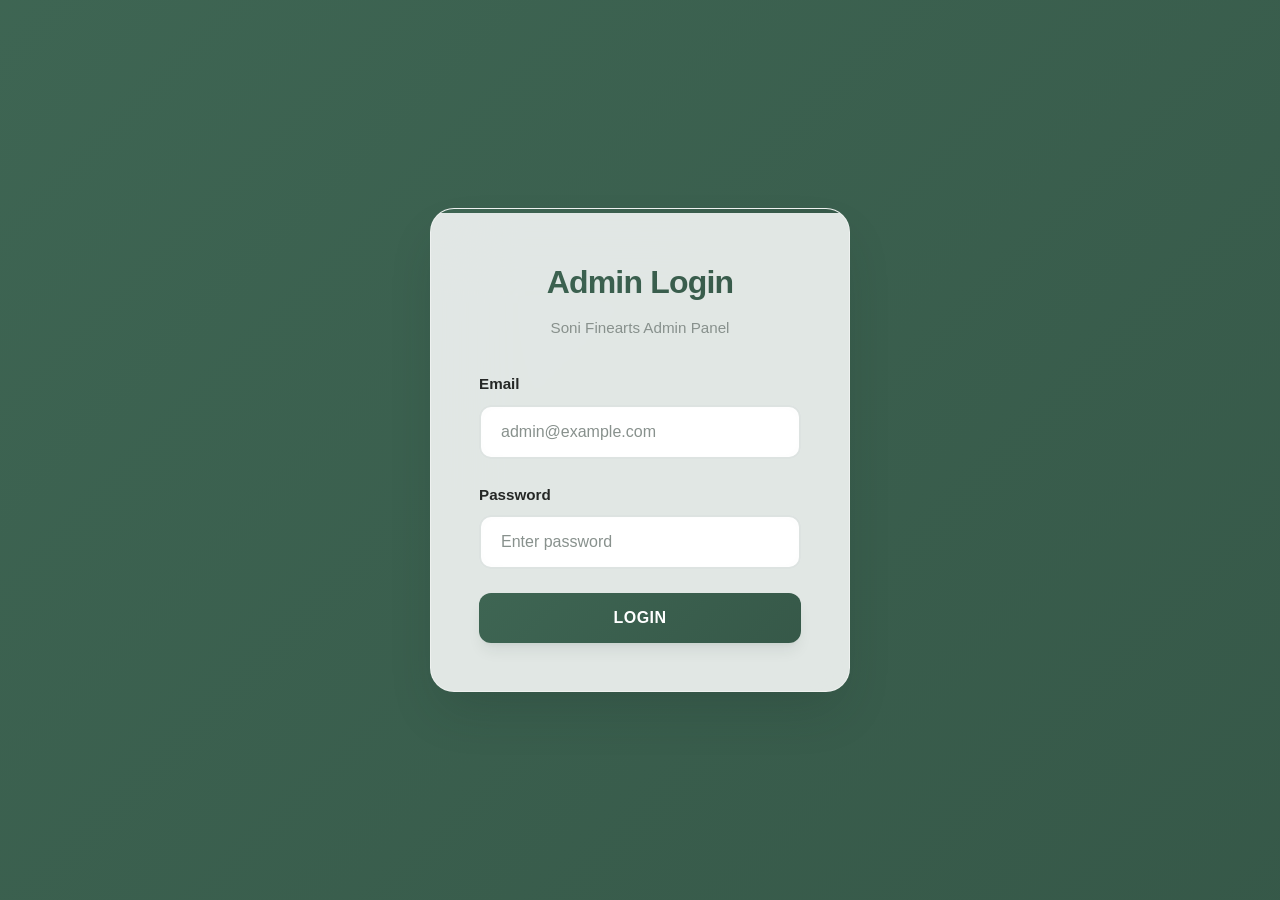
==== commit bcdd0345: "remove signup and login option" ====
--- a/admin.html
+++ b/admin.html
@@ -4,13 +4,12 @@
   <meta charset="UTF-8">
   <meta name="viewport" content="width=device-width, initial-scale=1.0">
   <title>Admin Dashboard</title>
-  <!-- <link rel="stylesheet" href="admin.css"> -->
-   <link rel="stylesheet" href="adminTest.css"> <!--teal green-->
-    <!-- <link rel="stylesheet" href="claudeadmin.css"> -->
+ 
+   <link rel="stylesheet" href="adminTest.css"> 
+  
 </head>
 <body>
 
-  <!-- LOGIN SECTION -->
   <div id="login-container" class="login-container show">
     <div class="login-box">
       <h1>Admin Login</h1>
@@ -33,7 +32,6 @@
     </div>
   </div>
 
-  <!-- DASHBOARD SECTION -->
   <div id="dashboard-container" class="dashboard-container">
     <header class="admin-header">
       <div class="header-left">
@@ -47,7 +45,7 @@
     </header>
 
     <div class="container">
-      <!-- PRODUCT FORM -->
+     
       <section class="form-section">
         <h2>Add/Edit Product</h2>
         <form id="product-form" enctype="multipart/form-data">
@@ -83,7 +81,7 @@
         </form>
       </section>
 
-      <!-- PRODUCT LIST -->
+  
       <section class="list-section">
         <h2>Products List</h2>
         <div id="loading" class="loading-spinner"></div>
--- a/adminTest.css
+++ b/adminTest.css
@@ -145,10 +145,14 @@
   border-radius: var(--radius-md);
   font-size: 1rem;
   font-weight: 500;
-  background: rgba(255, 255, 255, 0.9);
+  background: rgba(255, 255, 255, 0.95);
   transition: var(--transition);
   backdrop-filter: blur(10px);
-  color: var(--title-color);
+  color: #111111;
+}
+
+#login-form input::placeholder {
+  color: hsl(152, 4%, 55%);
 }
 
 #login-form input:focus {
@@ -156,6 +160,8 @@
   border-color: var(--first-color);
   box-shadow: 0 0 0 4px hsl(152, 24%, 32%, 0.15);
   transform: translateY(-1px);
+  background: rgba(255, 255, 255, 1);
+  color: #111111;
 }
 
 .btn-login {
@@ -377,23 +383,34 @@
   gap: 6px;
 }
 
-.form-group input {
+.form-group input,
+.form-group textarea,
+.form-group select {
   padding: 16px 20px;
   border: 2px solid var(--border-light);
   border-radius: var(--radius-md);
   font-size: 1rem;
   font-weight: 500;
-  background: rgba(255, 255, 255, 0.9);
+  background: rgba(255, 255, 255, 0.95);
   transition: var(--transition);
   backdrop-filter: blur(10px);
-  color: var(--title-color);
-}
-
-.form-group input:focus {
+  color: #111111;
+}
+
+.form-group input::placeholder,
+.form-group textarea::placeholder {
+  color: hsl(152, 4%, 55%);
+}
+
+.form-group input:focus,
+.form-group textarea:focus,
+.form-group select:focus {
   outline: none;
   border-color: var(--first-color);
   box-shadow: 0 0 0 4px hsl(152, 24%, 32%, 0.15);
   transform: translateY(-1px);
+  background: rgba(255, 255, 255, 1);
+  color: #111111;
 }
 
 .form-group small {
@@ -821,6 +838,30 @@
   .product-card {
     background: linear-gradient(145deg, hsl(152, 20%, 14%), hsl(152, 20%, 18%));
   }
+
+  /* Force inputs to always be light with dark text */
+  #login-form input,
+  .form-group input,
+  .form-group textarea,
+  .form-group select {
+    background: rgba(255, 255, 255, 0.95) !important;
+    color: #111111 !important;
+    border-color: hsl(152, 24%, 60%) !important;
+  }
+
+  #login-form input::placeholder,
+  .form-group input::placeholder,
+  .form-group textarea::placeholder {
+    color: hsl(152, 4%, 45%) !important;
+  }
+
+  #login-form input:focus,
+  .form-group input:focus,
+  .form-group textarea:focus,
+  .form-group select:focus {
+    background: rgba(255, 255, 255, 1) !important;
+    color: #111111 !important;
+  }
 }
 
 /* Focus styles for accessibility */
